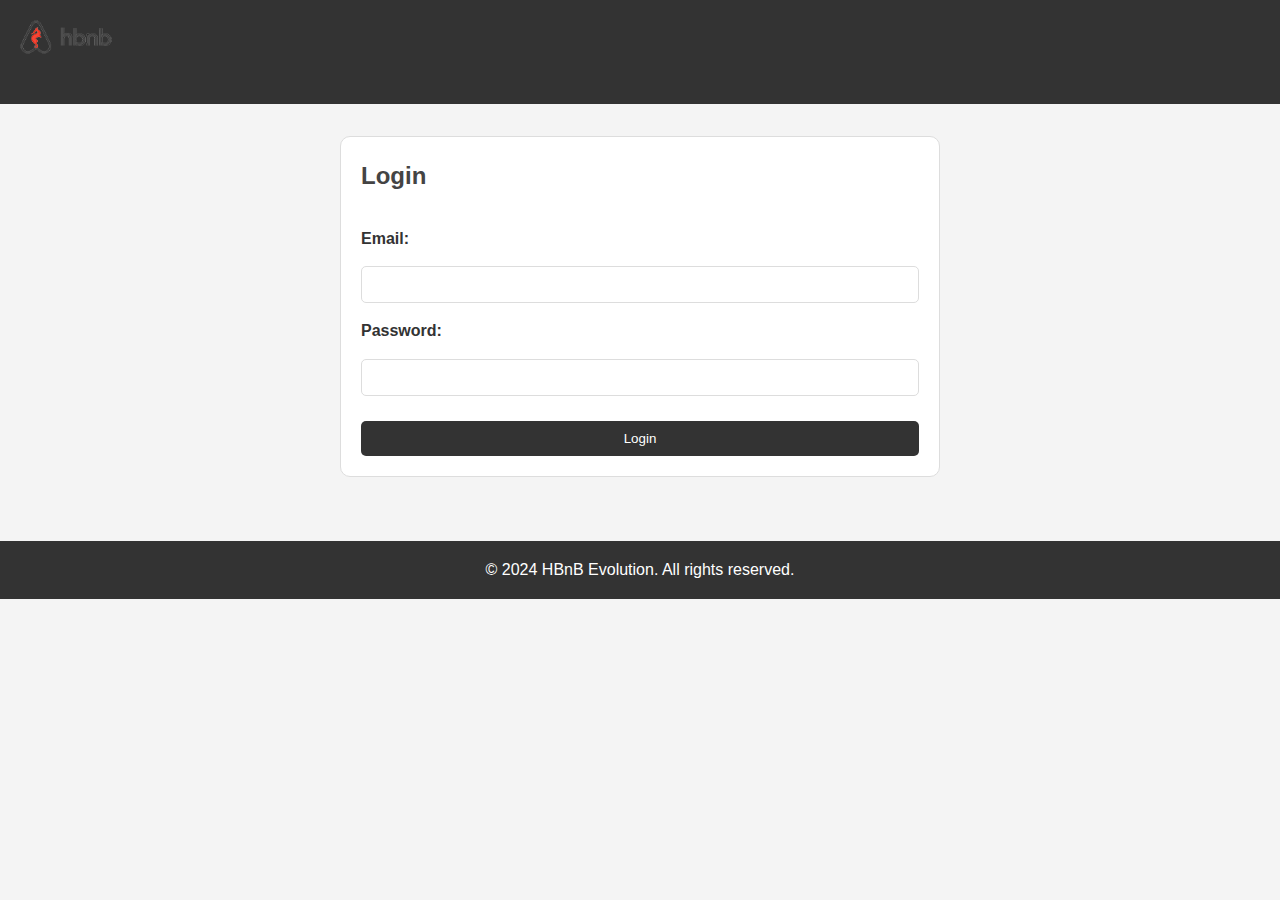
==== part4/server/login.html @ 60381acd "test part4" ====
<!DOCTYPE html>
<html lang="en">
<head>
    <meta charset="UTF-8">
    <meta name="viewport" content="width=device-width, initial-scale=1.0">
    <title>Login</title>
    <link rel="stylesheet" href="styles.css">
</head>
<body>
    <header>
        <h1 class="logo"><img src="images/logo.png" alt="HBnB"></h1>
    </header>
    <main>
        <form id="login-form">
            <h2>Login</h2>
            <label for="email">Email:</label>
            <input type="email" id="email" name="email" class="input-field" required>
            
            <label for="password">Password:</label>
            <input type="password" id="password" name="password" class="input-field" required>
            
            <button type="submit" class="btn">Login</button>
        </form>
    </main>
    <footer>
        <p>© 2024 HBnB Evolution. All rights reserved.</p>
    </footer>
    <script src="scripts.js"></script>
</body>
</html>
---- part4/server/styles.css ----
/* General styles */
* {
    box-sizing: border-box;
    margin: 0;
    padding: 0;
    font-family: Arial, sans-serif;
}

body {
    background-color: #f4f4f4;
    color: #333;
    line-height: 1.6;
}

header {
    background-color: #333;
    color: #fff;
    padding: 1rem;
    display: flex;
    justify-content: space-between;
    align-items: center;
}

header .logo img {
    width: 100px;
    height: auto;
}

nav a {
    color: #fff;
    text-decoration: none;
    padding: 0.5rem 1rem;
    background-color: #444;
    border-radius: 5px;
}

nav a:hover {
    background-color: #555;
}

main {
    padding: 2rem;
    max-width: 1200px;
    margin: 0 auto;
}

footer {
    text-align: center;
    padding: 1rem;
    background-color: #333;
    color: #fff;
    margin-top: 2rem;
}

/* Place cards */
.place-card {
    background-color: #fff;
    border: 1px solid #ddd;
    border-radius: 10px;
    padding: 20px;
    margin: 20px 0;
    box-shadow: 0 2px 5px rgba(0,0,0,0.1);
}

.place-card h2 {
    color: #444;
    margin-bottom: 10px;
}

/* Review cards */
.review-card {
    background-color: #fff;
    border: 1px solid #ddd;
    border-radius: 10px;
    padding: 20px;
    margin: 20px 0;
}

.review-card p {
    margin-bottom: 10px;
}

/* Buttons */
.details-button, .btn {
    background-color: #333;
    color: #fff;
    border: none;
    padding: 10px 15px;
    cursor: pointer;
    text-align: center;
    border-radius: 5px;
    display: inline-block;
    margin-top: 10px;
}

.details-button:hover, .btn:hover {
    background-color: #444;
}

/* Forms */
#login-form, #review-form {
    display: flex;
    flex-direction: column;
    gap: 15px;
    max-width: 600px;
    margin: 0 auto;
    background-color: #fff;
    padding: 20px;
    border-radius: 10px;
    border: 1px solid #ddd;
}

.input-field, select, textarea {
    padding: 10px;
    border: 1px solid #ddd;
    border-radius: 5px;
    width: 100%;
}

#review-form textarea {
    height: 150px;
    resize: vertical;
}

label {
    font-weight: bold;
}

/* Star rating */
.star-rating {
    color: gold;
    font-size: 1.2em;
}

/* Filter section */
#filter {
    margin-bottom: 20px;
}

#price-filter {
    padding: 5px;
    margin-left: 10px;
}

/* Headings */
h1, h2, h3 {
    color: #444;
    margin-bottom: 15px;
}
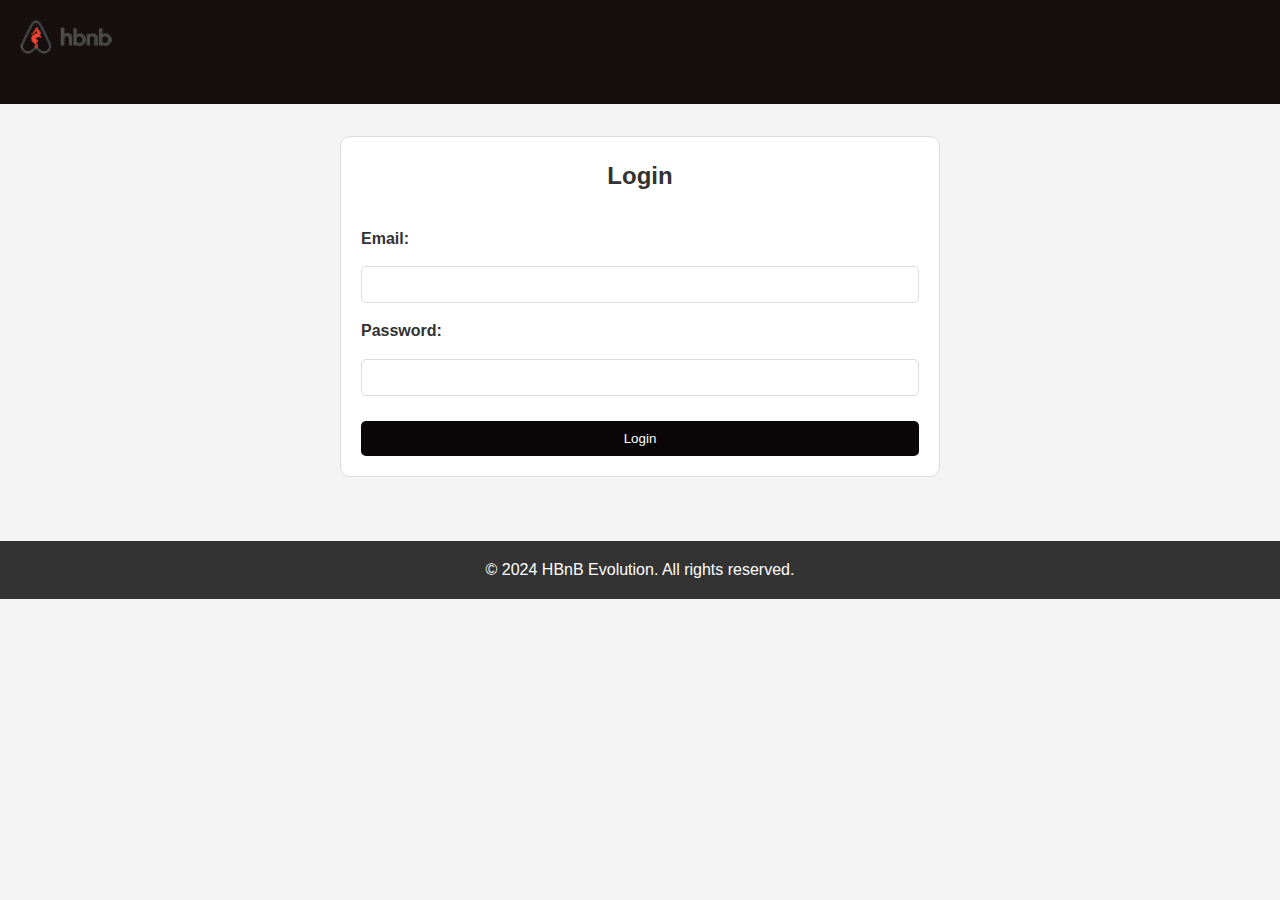
==== commit 4f69cd4d: "dawa" ====
--- a/part4/server/login.html
+++ b/part4/server/login.html
@@ -25,6 +25,6 @@
     <footer>
         <p>© 2024 HBnB Evolution. All rights reserved.</p>
     </footer>
-    <script src="scripts.js"></script>
+    <script src="login.js"></script>
 </body>
 </html>--- a/part4/server/styles.css
+++ b/part4/server/styles.css
@@ -13,7 +13,7 @@
 }
 
 header {
-    background-color: #333;
+    background-color: #160e0f; /* Couleur orange vive */
     color: #fff;
     padding: 1rem;
     display: flex;
@@ -30,12 +30,13 @@
     color: #fff;
     text-decoration: none;
     padding: 0.5rem 1rem;
-    background-color: #444;
+    background-color: #0c0a0a;
     border-radius: 5px;
+    transition: background-color 0.3s;
 }
 
 nav a:hover {
-    background-color: #555;
+    background-color: #FF9E9E;
 }
 
 main {
@@ -52,14 +53,48 @@
     margin-top: 2rem;
 }
 
+/* Headings */
+h1, h2, h3 {
+    color: #333;
+    margin-bottom: 15px;
+    text-align: center;
+}
+
+/* Filter section */
+#filter {
+    margin-bottom: 20px;
+    text-align: center;
+}
+
+#price-filter {
+    padding: 8px 12px;
+    border-radius: 5px;
+    border: 1px solid #ddd;
+    margin-left: 10px;
+}
+
+/* Place cards container */
+#places-list {
+    display: flex;
+    flex-wrap: wrap;
+    gap: 20px;
+    justify-content: center;
+}
+
 /* Place cards */
 .place-card {
     background-color: #fff;
     border: 1px solid #ddd;
     border-radius: 10px;
     padding: 20px;
-    margin: 20px 0;
-    box-shadow: 0 2px 5px rgba(0,0,0,0.1);
+    width: 300px;
+    box-shadow: 0 2px 8px rgba(0,0,0,0.1);
+    text-align: center;
+    transition: transform 0.3s;
+}
+
+.place-card:hover {
+    transform: translateY(-5px);
 }
 
 .place-card h2 {
@@ -67,22 +102,13 @@
     margin-bottom: 10px;
 }
 
-/* Review cards */
-.review-card {
-    background-color: #fff;
-    border: 1px solid #ddd;
-    border-radius: 10px;
-    padding: 20px;
-    margin: 20px 0;
-}
-
-.review-card p {
+.place-card p {
     margin-bottom: 10px;
 }
 
 /* Buttons */
 .details-button, .btn {
-    background-color: #333;
+    background-color: #0b0607;
     color: #fff;
     border: none;
     padding: 10px 15px;
@@ -91,10 +117,11 @@
     border-radius: 5px;
     display: inline-block;
     margin-top: 10px;
+    transition: background-color 0.3s;
 }
 
 .details-button:hover, .btn:hover {
-    background-color: #444;
+    background-color: #070505;
 }
 
 /* Forms */
@@ -126,24 +153,17 @@
     font-weight: bold;
 }
 
+/* Review cards */
+.review-card {
+    background-color: #fff;
+    border: 1px solid #ddd;
+    border-radius: 10px;
+    padding: 20px;
+    margin: 20px 0;
+}
+
 /* Star rating */
 .star-rating {
     color: gold;
     font-size: 1.2em;
 }
-
-/* Filter section */
-#filter {
-    margin-bottom: 20px;
-}
-
-#price-filter {
-    padding: 5px;
-    margin-left: 10px;
-}
-
-/* Headings */
-h1, h2, h3 {
-    color: #444;
-    margin-bottom: 15px;
-}